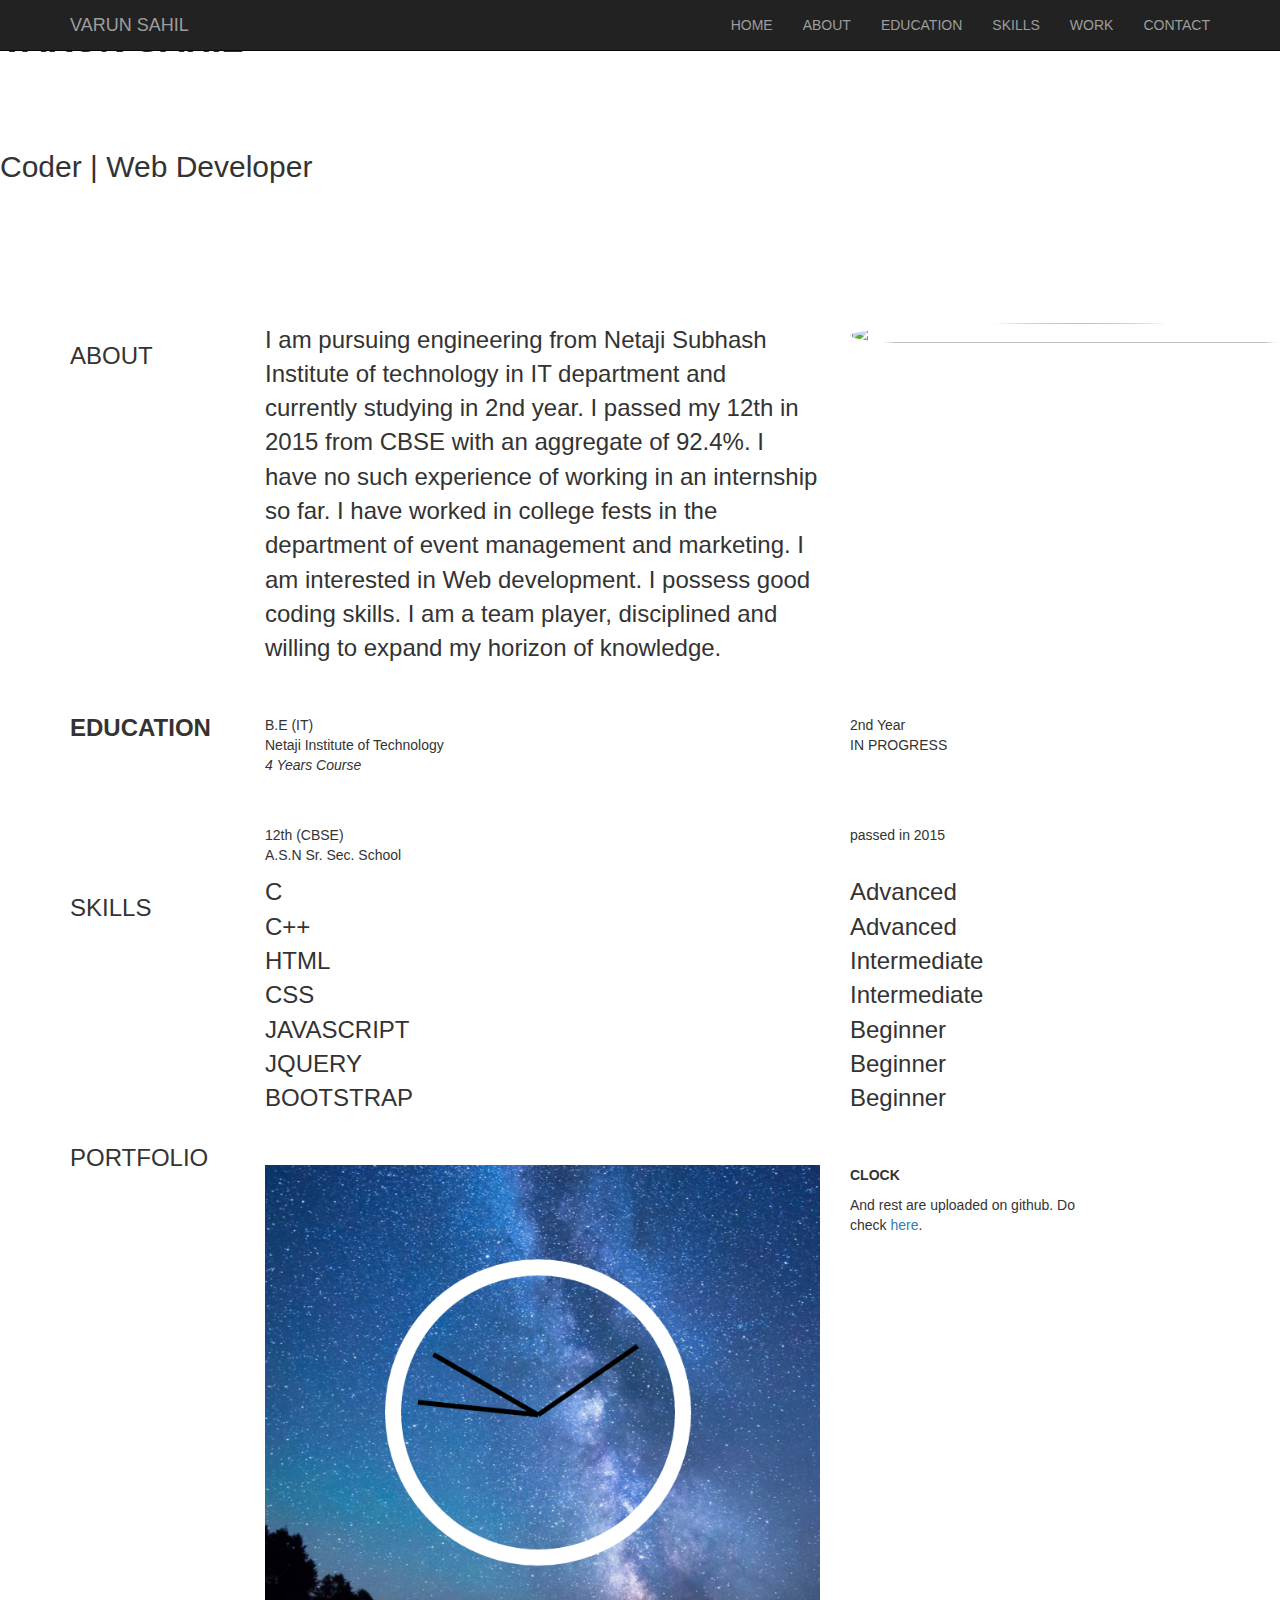
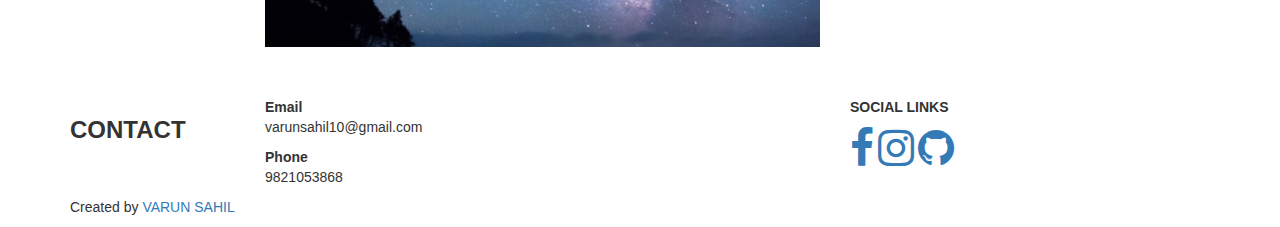
==== index.html @ d5d4a978 "Rename portfolio.html to index.html" ====
<!DOCTYPE html>
<html lang="en">
<head>
	<meta charset="UTF-8">
	<title>Portfolio</title>
	<link href='http://fonts.googleapis.com/css?family=Open+Sans' rel='stylesheet' type='text/css'>
	<link rel="stylesheet" href="https://maxcdn.bootstrapcdn.com/bootstrap/3.3.7/css/bootstrap.min.css">
	<link rel="stylesheet" href="https://cdnjs.cloudflare.com/ajax/libs/font-awesome/4.7.0/css/font-awesome.min.css">
	<link href='http://fonts.googleapis.com/css?family=Lato:300,400,700,300italic,400italic' rel='stylesheet' type='text/css'>
	<link rel="stylesheet" href="F:\Web Oweek\main.css" type="text/css">
</head>
<body>
	<div class="navbar navbar-inverse navbar-fixed-top">
        <div class="container">
            <div class="navbar-header">
                <button type="button" class="navbar-toggle" data-toggle="collapse" data-target=".navbar-collapse">
                    <span class="icon-bar"></span>
                    <span class="icon-bar"></span>
                    <span class="icon-bar"></span>
                </button>
                <a class="navbar-brand" href="#">VARUN SAHIL</a>
                
            </div>
            <div class="navbar-collapse collapse">
                <ul class="nav navbar-nav navbar-right">
                    <li><a href="#header-section">HOME</a></li>
                    <li><a href="#intro">ABOUT</a></li>
                 	<li><a href="#education">EDUCATION</a></li>
 					<li><a href="#skills">SKILLS</a></li>
 					<li><a href="#work">WORK</a></li>
                    <li><a href="#contact">CONTACT</a></li>
                </ul>
            </div>
        </div>
    </div>	
     
      <!-- HEADER SECTION -->
    <div id="header-section">
        <div class="container-fluid">
            <div class="row centered">
                <div id="header">
                    <h1><strong> VARUN SAHIL </strong>          
                     
                    </h1>
                     <br /> <br /> <br />
                    <h2> Coder | Web Developer</h2>
                     <br><br><br>
                  <a href="#intro">  <i class="fa fa-chevron-circle-down fa-5x" aria-hidden="true" style="color: white;"></i> </a>
                </div>
            </div>
           
        </div>
       
    </div> 


    <!-- Introduction -->
    <div id="intro">
		<div class="container">
			<div class="row">
				
				<div class="col-lg-2 col-lg-offset-0">
					<h3>ABOUT</h3>
				</div>
				<div class="col-lg-6">
					<p><font size="+2">I am pursuing engineering from Netaji Subhash Institute of technology in IT department and currently studying in 2nd year. I passed my 12th in 2015 from CBSE with an aggregate of 92.4%. I have no such experience of working in an internship so far. I have worked in college fests in the department of event management and marketing. I am interested in Web development. I possess good coding skills. I am a team player, disciplined and willing to expand my horizon of knowledge.</font></p>
				</div>
				<div class="col-lg-3">
					<img src="F:\Web Oweek\profile.jpg" class="img-circle" style="width: 175%; height: 175%">
				</div>
				
			</div>
		</div>
	</div>

	<!-- Education -->

	<div id="education">
		<div class="container desc">
			<div class="row">

				
				<div class="col-lg-2 col-lg-offset-0">
				<br>
				<h3><strong>EDUCATION</strong></h3>
				</div>
				<div class="col-lg-6">
					
					<br><br>
					<p>B.E (IT)<br/>
						Netaji Institute of Technology <br/>
						<i>4 Years Course</i>
					</p>
					<br><br>
				</div>
				<br><br>
				<div class="col-lg-3">
					<p><sm>2nd Year</sm><br/>
					<imp><sm>IN PROGRESS</sm></imp>
					</p>
					
				</div>
				
				<div class="col-lg-6 col-lg-offset-2">
					<p>12th (CBSE)<br/>
						A.S.N Sr. Sec. School<br/>
					</p>
				</div>
				<div class="col-lg-3">
					<p><sm>passed in 2015</sm></p>
				</div>

			</div>
		</div>

	</div>

	  <!-- Skills -->
    <div id="skills">
		<div class="container">
			<div class="row">
				
				<div class="col-lg-2 col-lg-offset-0">
					<h3>SKILLS</h3>
				</div>
				<div class="col-lg-6">
					<font size="+2">
					<p>C<br/>
					   C++<br>
					   HTML<br>
					   CSS<br>
					   JAVASCRIPT<br>
					   JQUERY<br>
					   BOOTSTRAP<br>
					</p>
					
				</div>
				
				<div class="col-lg-3">
					<p>Advanced<br/>
					   Advanced<br>
					   Intermediate<br>
					   Intermediate<br>
					   Beginner<br>
					   Beginner<br>
					   Beginner<br>
					</p>
					</font>
				</div>
				
			</div>
		</div>
	</div>

	<!-- work-->

	<div id="work">
		<div class="container desc">
		<div class="row">
				<div class="col-lg-2 col-lg-offset-0">
					<h3>PORTFOLIO</h3>
				</div>
				<div class="col-lg-6">
					<br><br>
					<p><img class="img-responsive" src="clock.png" alt=""></p>
				</div>
				<div class="col-lg-3">
					<br><br>
					<p><strong>CLOCK</strong></p>
					<p>And rest are uploaded on github. Do check <a href="https://github.com/varunsahil10">here</a>.</p>

				</div>
		
		</div>
		<br>
		<br>
	</div>
	</div>

	<!--Conatcts-->
	<div id="contact">
		<div class="container">
			<div class="row">
			
				<div class="col-lg-2 col-lg-offset-0">
					<h3><strong>CONTACT</strong></h3>
				</div>
				<div class="col-lg-6">
					<p><b>Email</b><br/>
						varunsahil10@gmail.com <br/>
					</p>
					
					<p><b>Phone</b><br/>
						9821053868 <br/>
					</p>
				</div>
				<div class="col-lg-3">
					<p><strong>SOCIAL LINKS</strong></p>
					<p>
						
						<a href="https://www.facebook.com/varun.sahil"><i class="fa fa-facebook fa-3x"></i></a>
						<a href="https://www.instagram.com/varun_sahil/"><i class="fa fa-instagram fa-3x"></i></a>
						<a href="https://github.com/varunsahil10"><i class="fa fa-github fa-3x"></i></a>			
					</p>
				</div>
			</div>
		</div>
	</div>
	
	<div id="c">
		<div class="container">
			<p>Created by <a href="#">VARUN SAHIL</a></p>
		
		</div>
	</div>
</body>
</html>
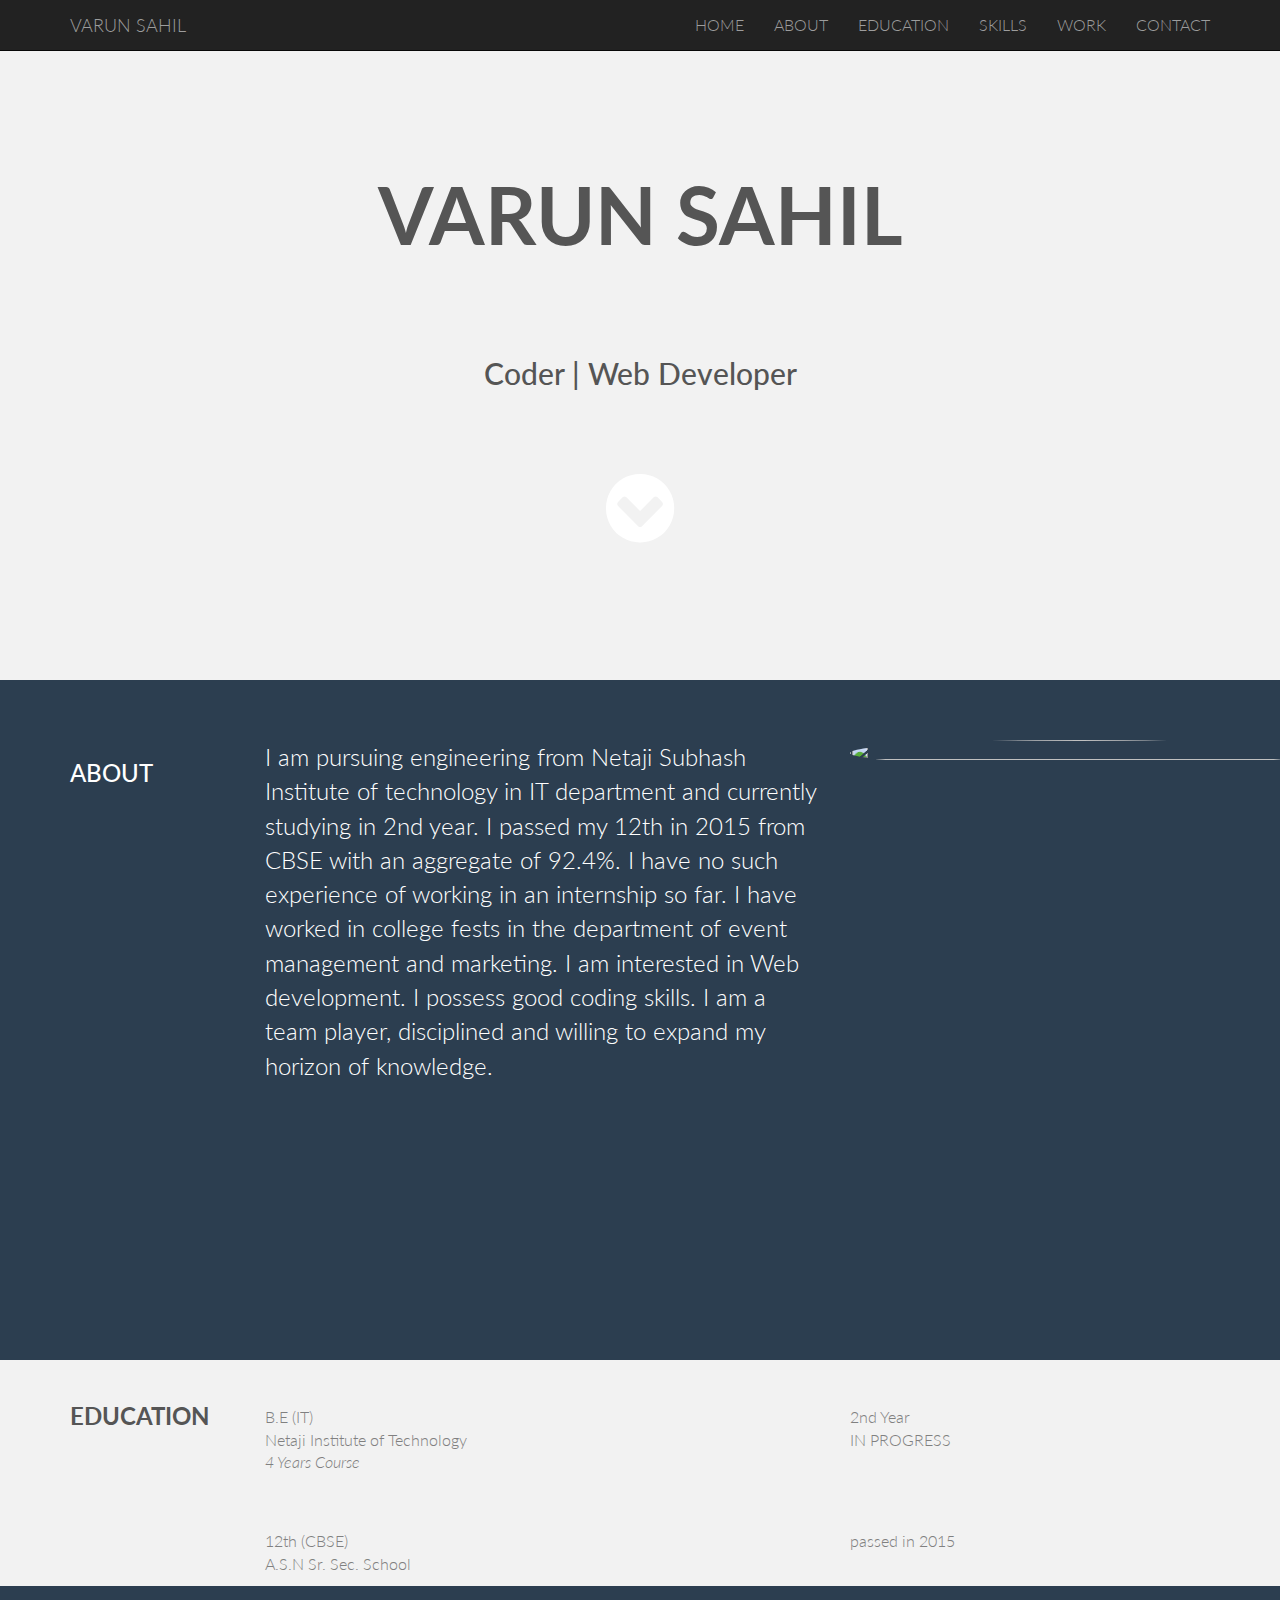
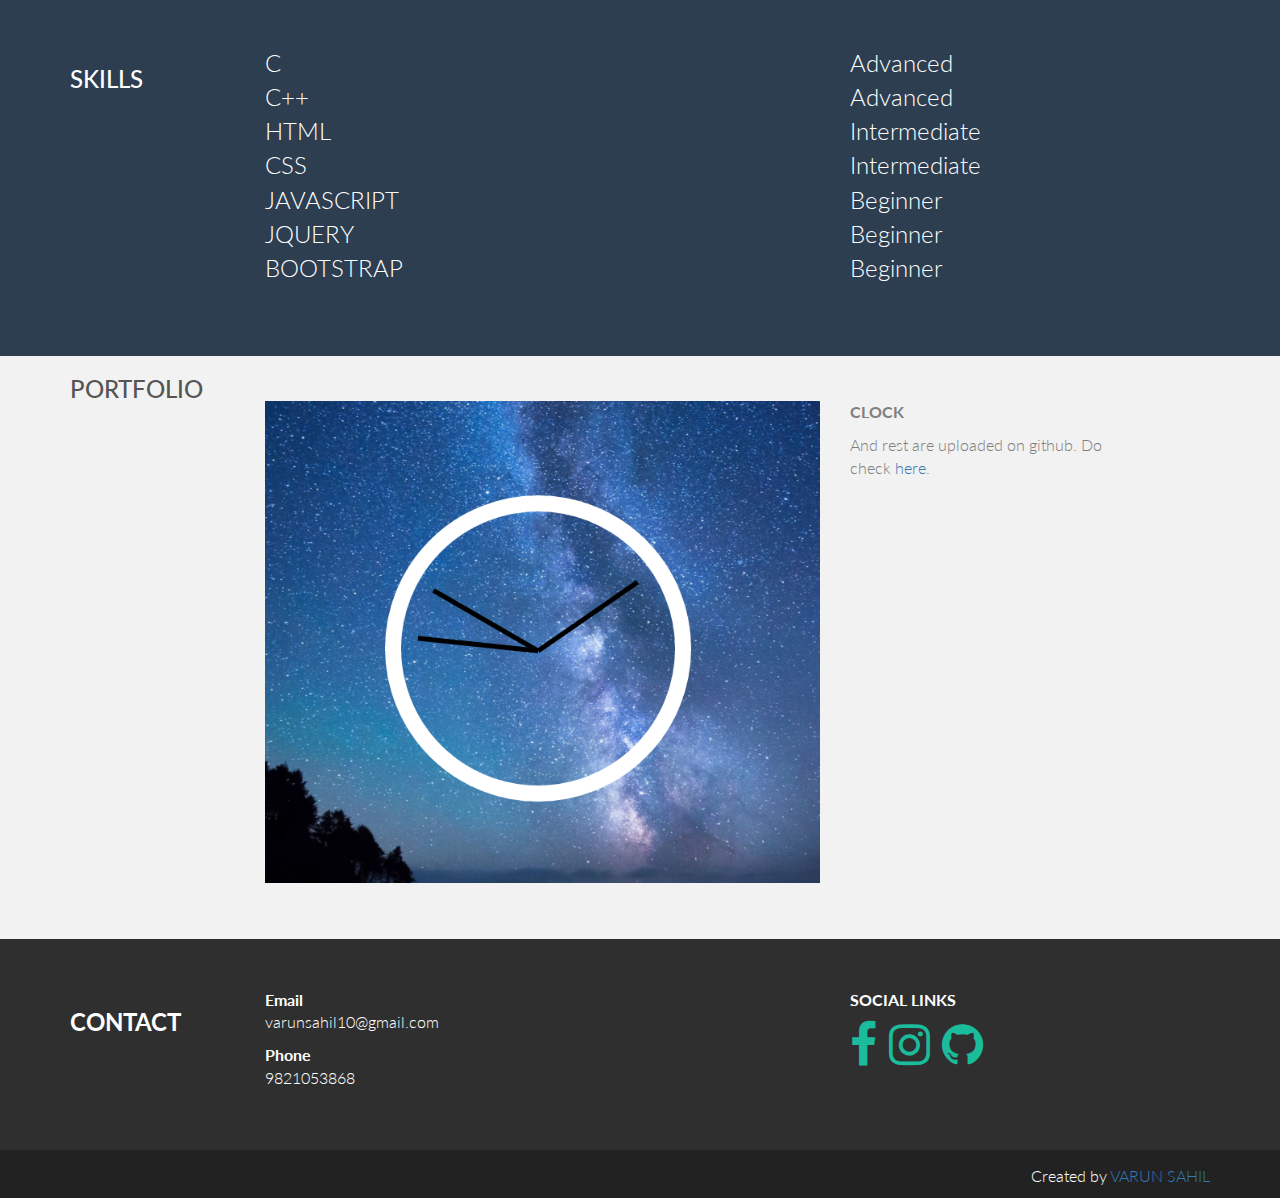
==== commit 3d6c75c0: "Update index.html" ====
--- a/index.html
+++ b/index.html
@@ -7,7 +7,7 @@
 	<link rel="stylesheet" href="https://maxcdn.bootstrapcdn.com/bootstrap/3.3.7/css/bootstrap.min.css">
 	<link rel="stylesheet" href="https://cdnjs.cloudflare.com/ajax/libs/font-awesome/4.7.0/css/font-awesome.min.css">
 	<link href='http://fonts.googleapis.com/css?family=Lato:300,400,700,300italic,400italic' rel='stylesheet' type='text/css'>
-	<link rel="stylesheet" href="F:\Web Oweek\main.css" type="text/css">
+	<link rel="stylesheet" href="main.css" type="text/css">
 </head>
 <body>
 	<div class="navbar navbar-inverse navbar-fixed-top">
--- a/main.css
+++ b/main.css
@@ -0,0 +1,98 @@
+#header{
+		
+		padding-top: 150px;
+		background-image: url("http://www.planwallpaper.com/static/images/1080p-wallpapers-desktop.jpg");
+		width: 100%;
+		min-height: 680px;
+	}
+#header h1 {
+	font-size: 80px;
+	
+}
+
+#intro {
+	background: #2c3e50;
+	padding-top: 60px;
+	padding-bottom: 60px;
+	color: white;
+	min-height: 680px;
+} 
+
+#intro p {
+	color: white;
+}
+
+#intro i {
+	color: white;
+	font-size: 20px;
+	padding-right: 8px;
+	vertical-align: middle;
+}
+
+#skills {
+	background: #2c3e50;
+	padding-top: 60px;
+	padding-bottom: 60px;
+	color: white;
+	
+} 
+
+#skills p {
+	color: white;
+}
+
+#skills i {
+	color: white;
+	font-size: 20px;
+	padding-right: 8px;
+	vertical-align: middle;
+}
+
+body {
+  background-color: #f2f2f2;
+    font-family: "Lato";
+    font-weight: 300;
+    font-size: 16px;
+    color: #555;
+
+   
+}
+p{
+	color:grey;
+}
+
+.centered{
+	text-align: center;
+}
+#c {
+	background: #222222;
+	padding-top: 15px;
+	text-align: right;
+}
+
+#c p {
+	color: white
+}
+#contact {
+	background: #2f2f2f;
+	padding-top: 50px;
+	padding-bottom: 50px;
+}
+
+#contact p {
+	color: white;
+}
+
+#contact h3 {
+	color: white;
+}
+
+
+#contact t {
+	font-weight: 700;
+}
+
+#contact i {
+	padding-right: 8px;
+	color: #1abc9c;
+}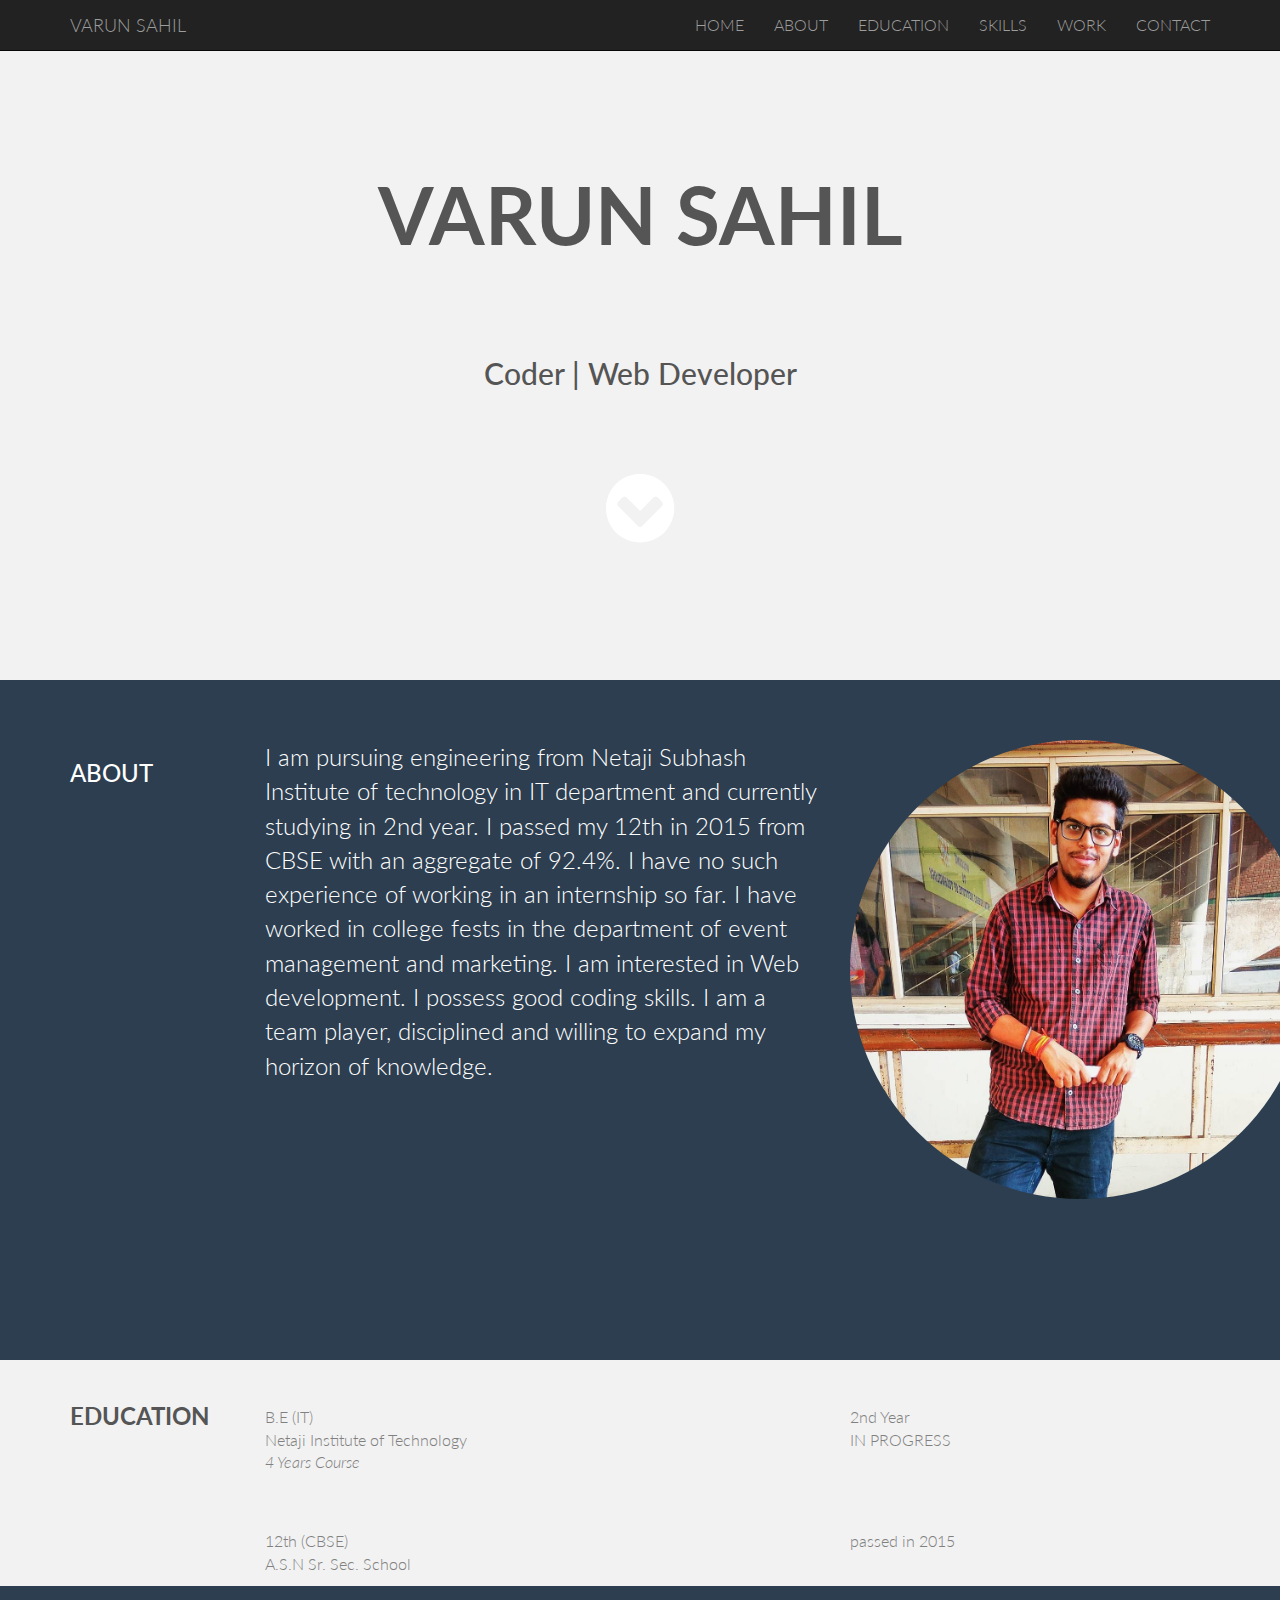
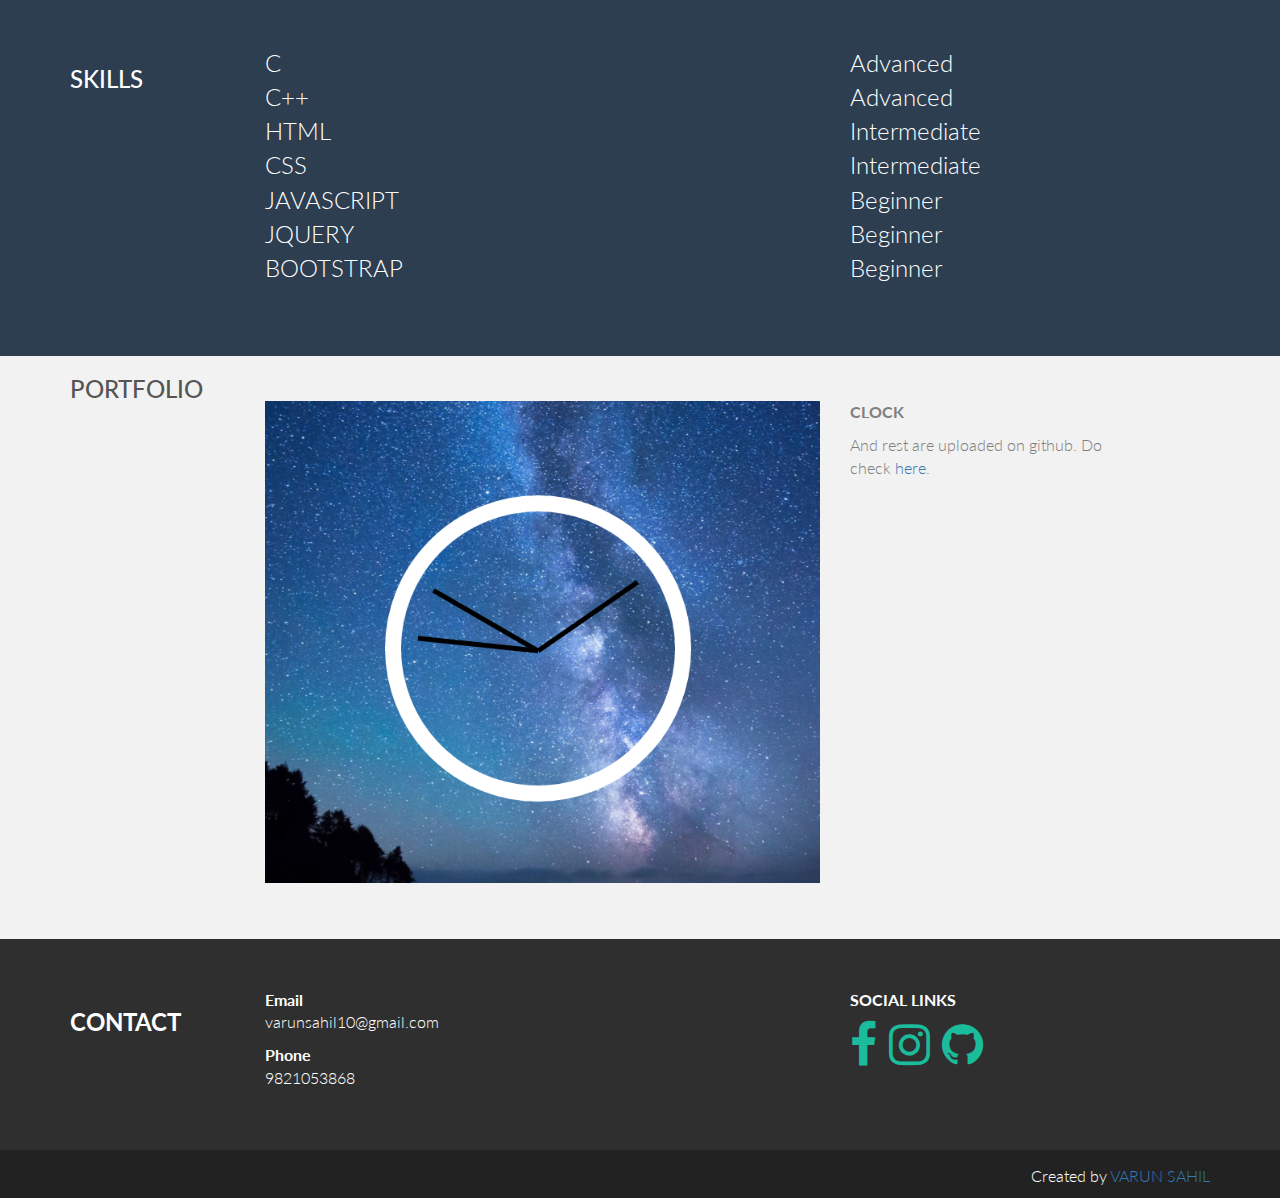
==== commit 14888e52: "Update index.html" ====
--- a/index.html
+++ b/index.html
@@ -66,7 +66,7 @@
 					<p><font size="+2">I am pursuing engineering from Netaji Subhash Institute of technology in IT department and currently studying in 2nd year. I passed my 12th in 2015 from CBSE with an aggregate of 92.4%. I have no such experience of working in an internship so far. I have worked in college fests in the department of event management and marketing. I am interested in Web development. I possess good coding skills. I am a team player, disciplined and willing to expand my horizon of knowledge.</font></p>
 				</div>
 				<div class="col-lg-3">
-					<img src="F:\Web Oweek\profile.jpg" class="img-circle" style="width: 175%; height: 175%">
+					<img src="profile.jpg" class="img-circle" style="width: 175%; height: 175%">
 				</div>
 				
 			</div>
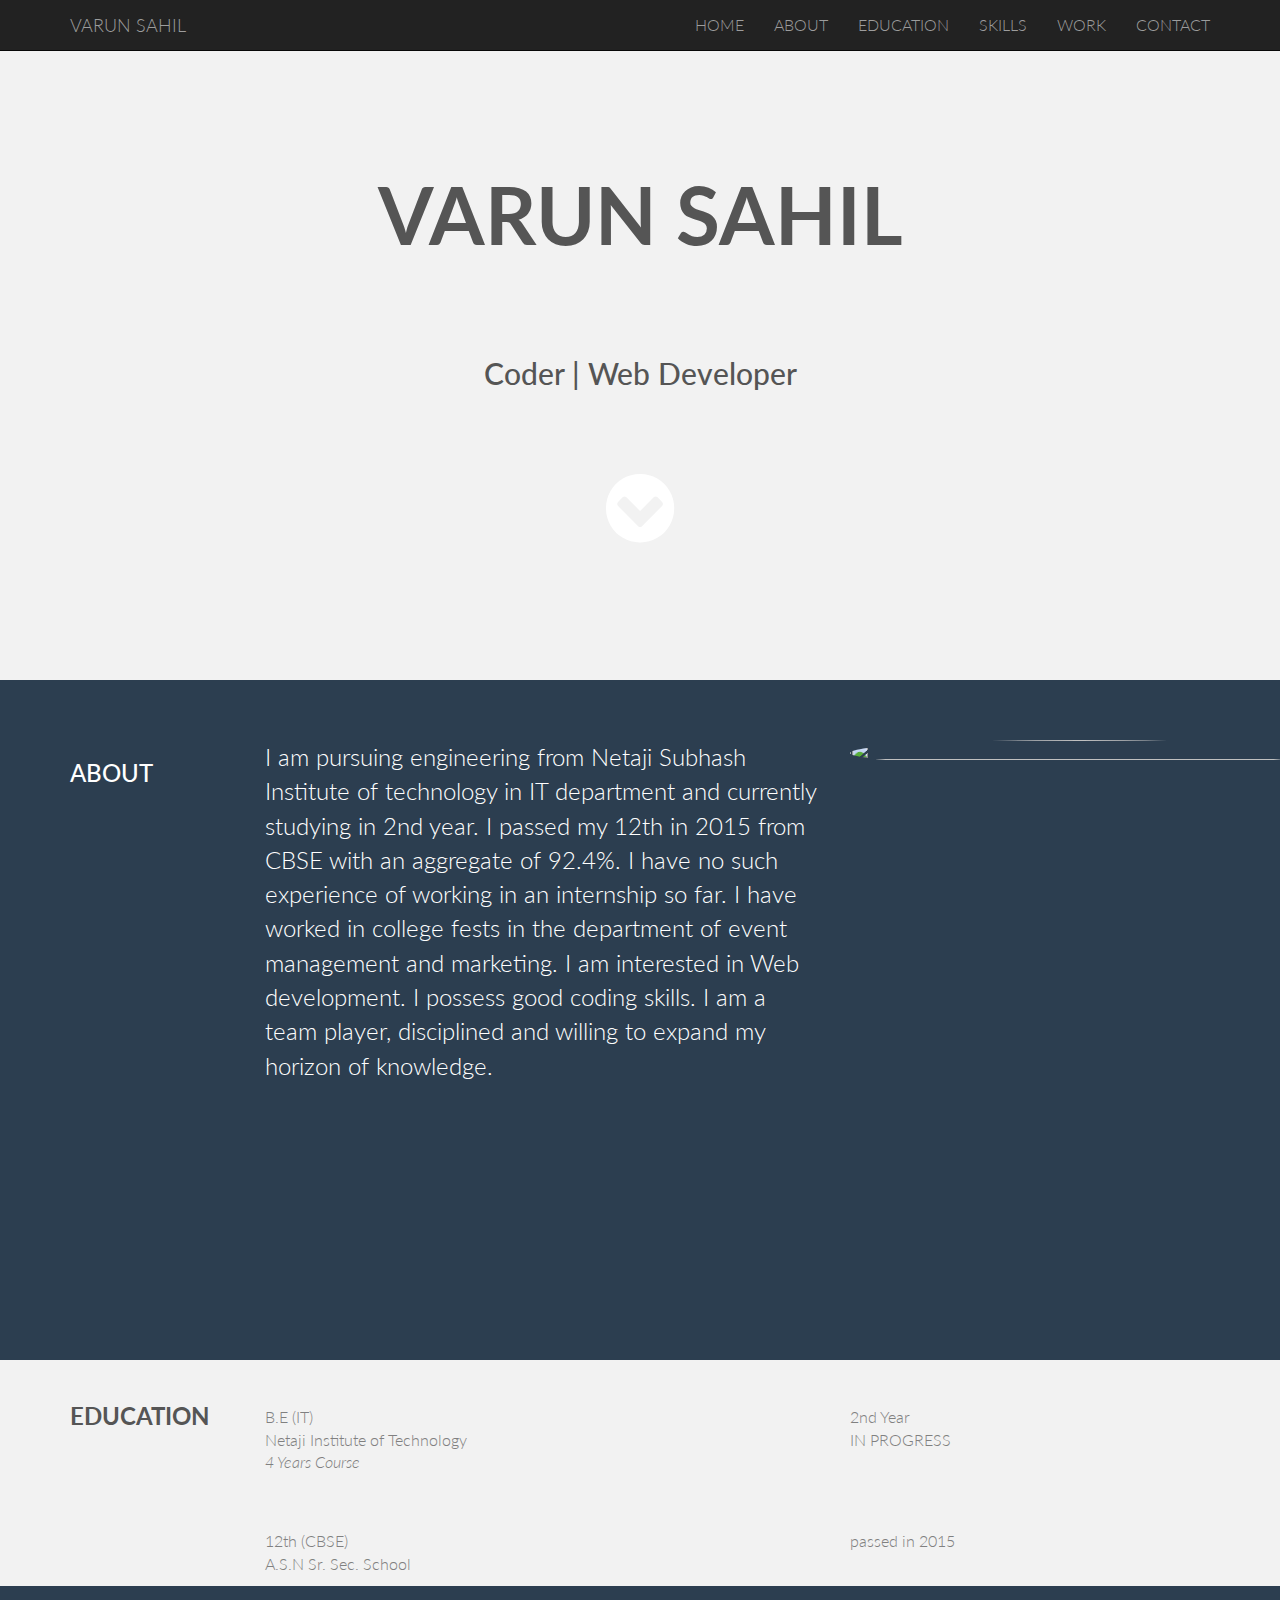
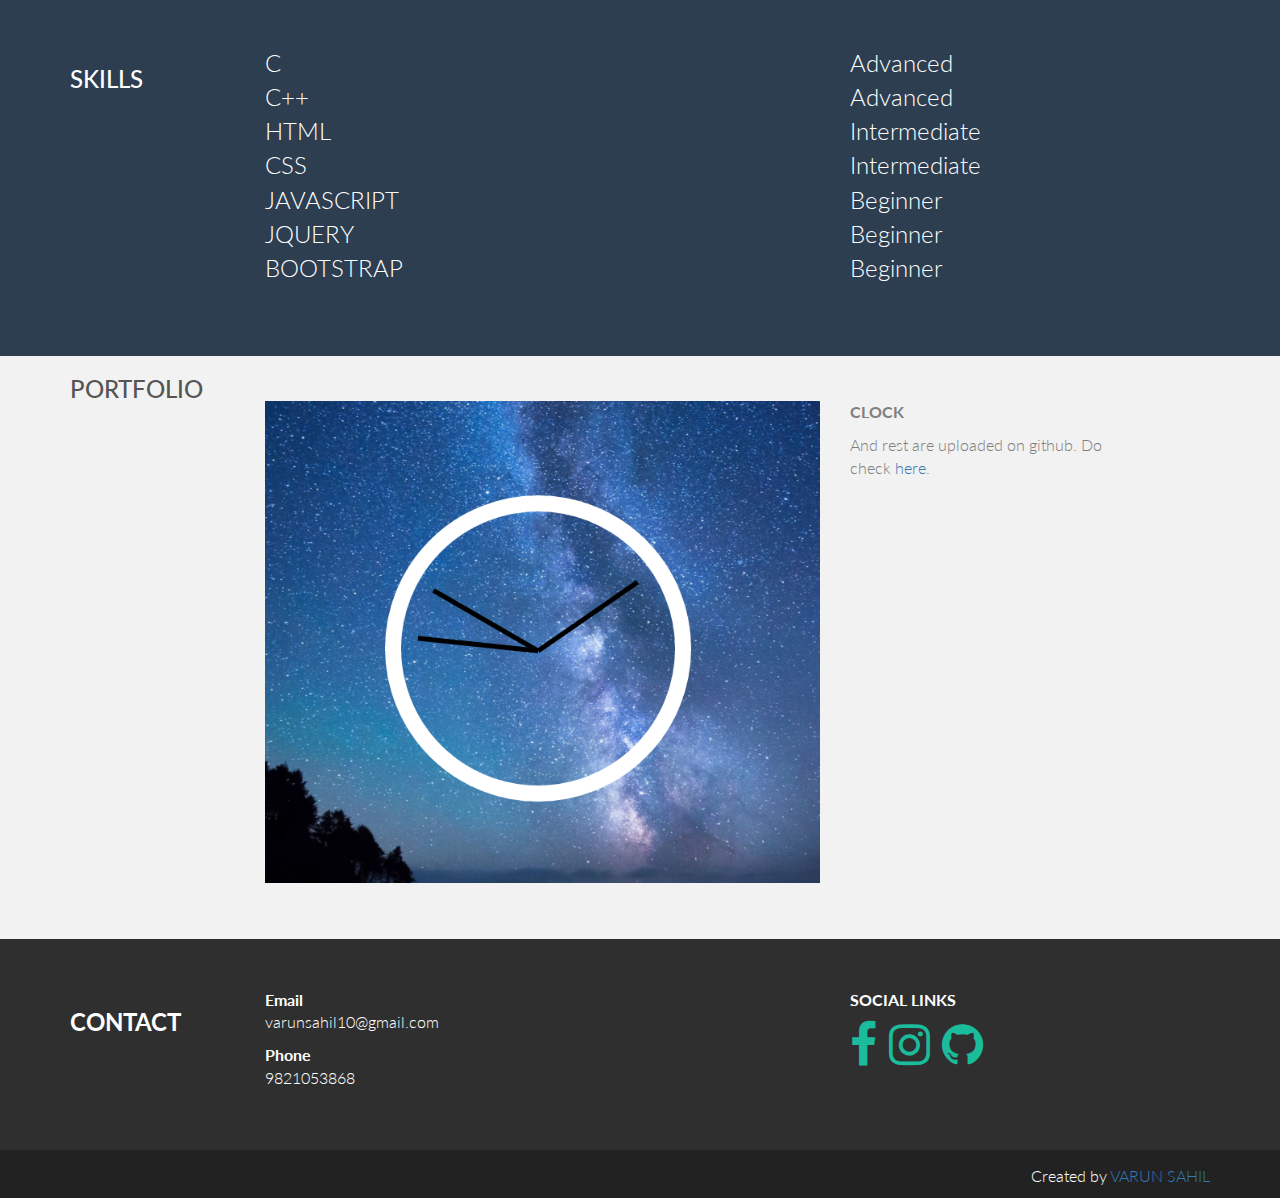
==== commit 712c69ae: "Update index.html" ====
--- a/index.html
+++ b/index.html
@@ -66,7 +66,7 @@
 					<p><font size="+2">I am pursuing engineering from Netaji Subhash Institute of technology in IT department and currently studying in 2nd year. I passed my 12th in 2015 from CBSE with an aggregate of 92.4%. I have no such experience of working in an internship so far. I have worked in college fests in the department of event management and marketing. I am interested in Web development. I possess good coding skills. I am a team player, disciplined and willing to expand my horizon of knowledge.</font></p>
 				</div>
 				<div class="col-lg-3">
-					<img src="profile.jpg" class="img-circle" style="width: 175%; height: 175%">
+					<img src="https://github.com/varunsahil10/varunsahil10.github.io/blob/master/profile.jpg" class="img-circle" style="width: 175%; height: 175%">
 				</div>
 				
 			</div>
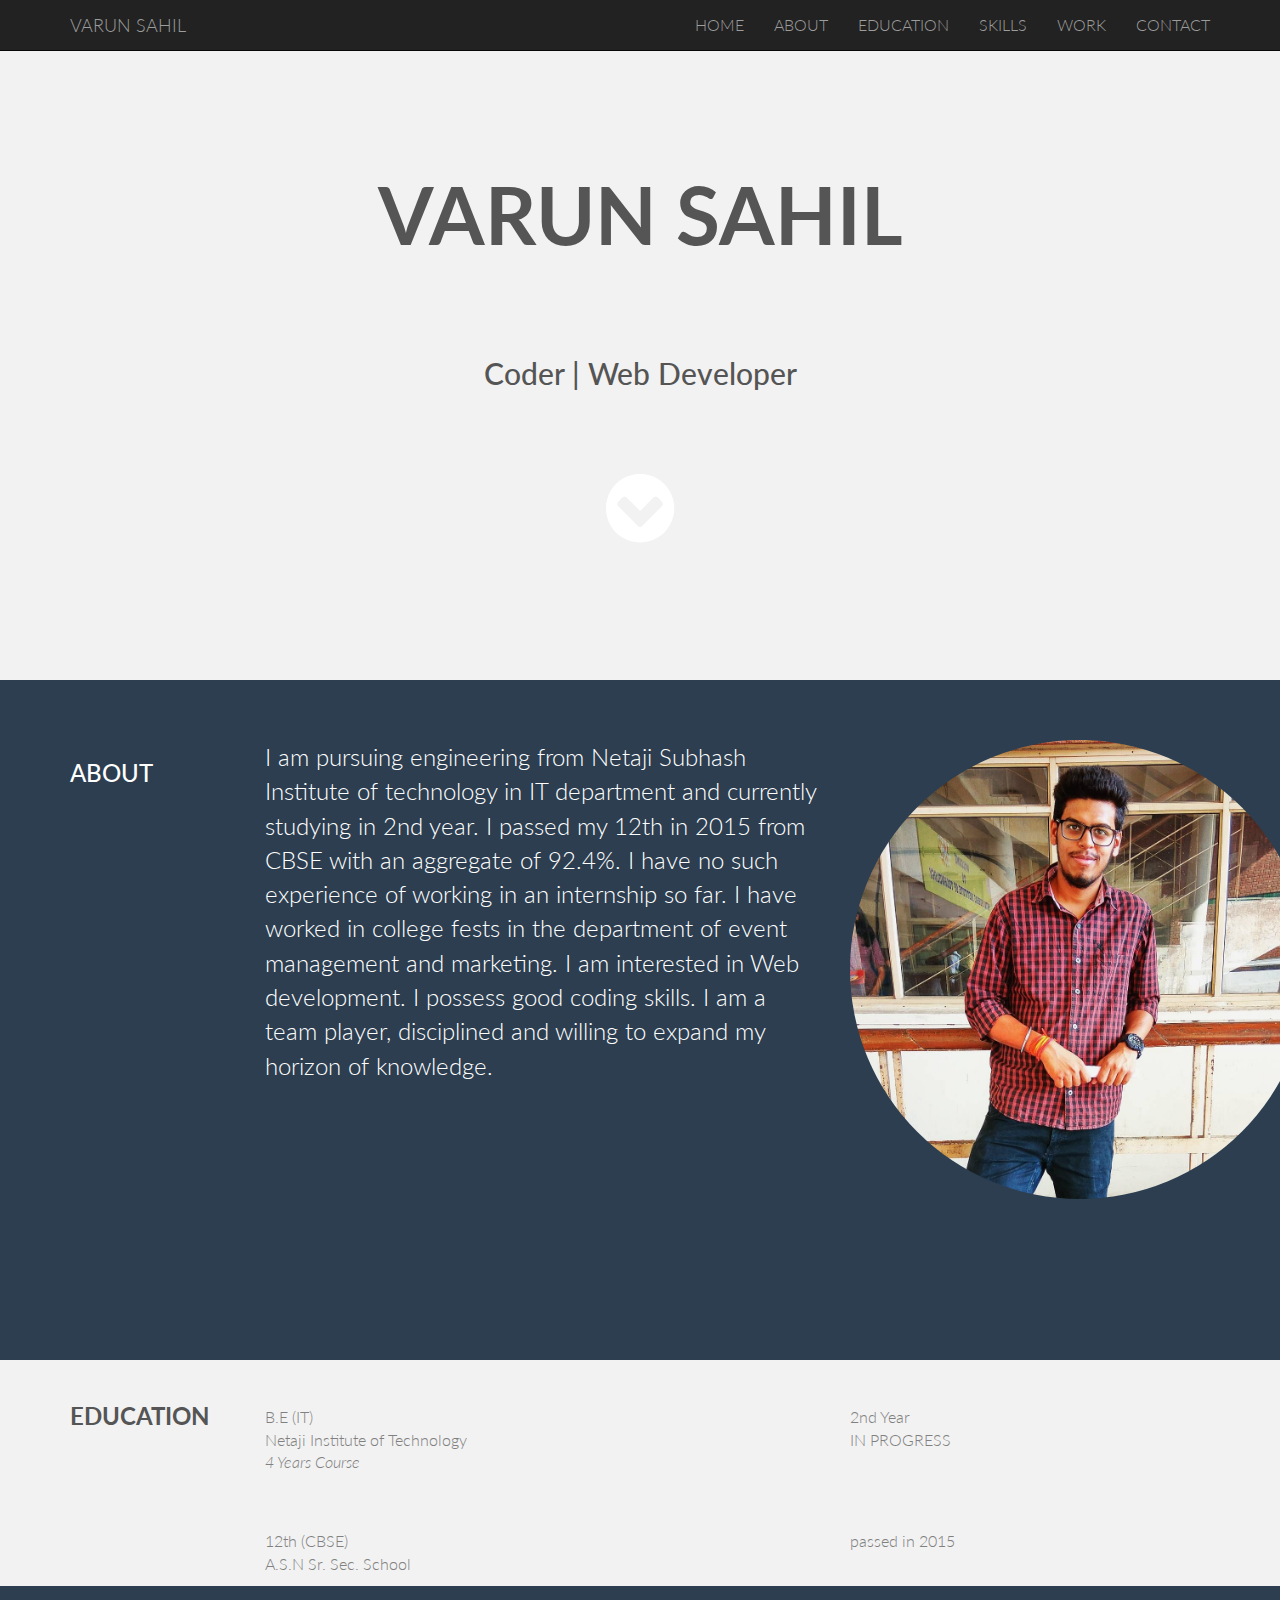
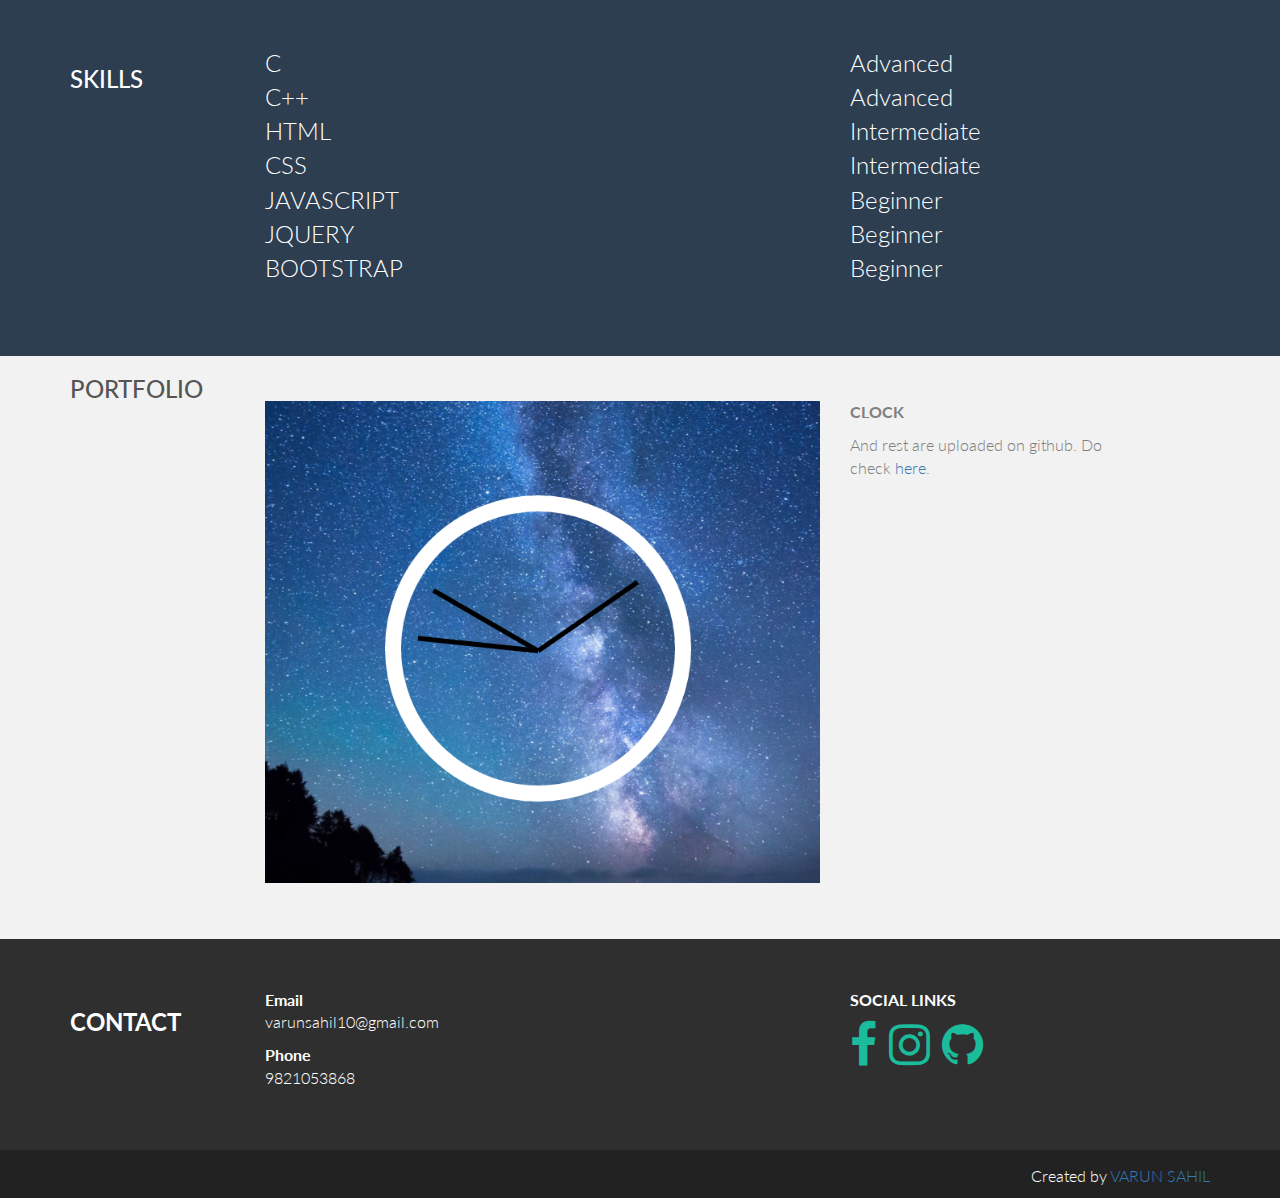
==== commit a7f3a705: "Update index.html" ====
--- a/index.html
+++ b/index.html
@@ -66,7 +66,7 @@
 					<p><font size="+2">I am pursuing engineering from Netaji Subhash Institute of technology in IT department and currently studying in 2nd year. I passed my 12th in 2015 from CBSE with an aggregate of 92.4%. I have no such experience of working in an internship so far. I have worked in college fests in the department of event management and marketing. I am interested in Web development. I possess good coding skills. I am a team player, disciplined and willing to expand my horizon of knowledge.</font></p>
 				</div>
 				<div class="col-lg-3">
-					<img src="https://github.com/varunsahil10/varunsahil10.github.io/blob/master/profile.jpg" class="img-circle" style="width: 175%; height: 175%">
+					<img src="profile.jpg" class="img-circle" style="width: 175%; height: 175%">
 				</div>
 				
 			</div>
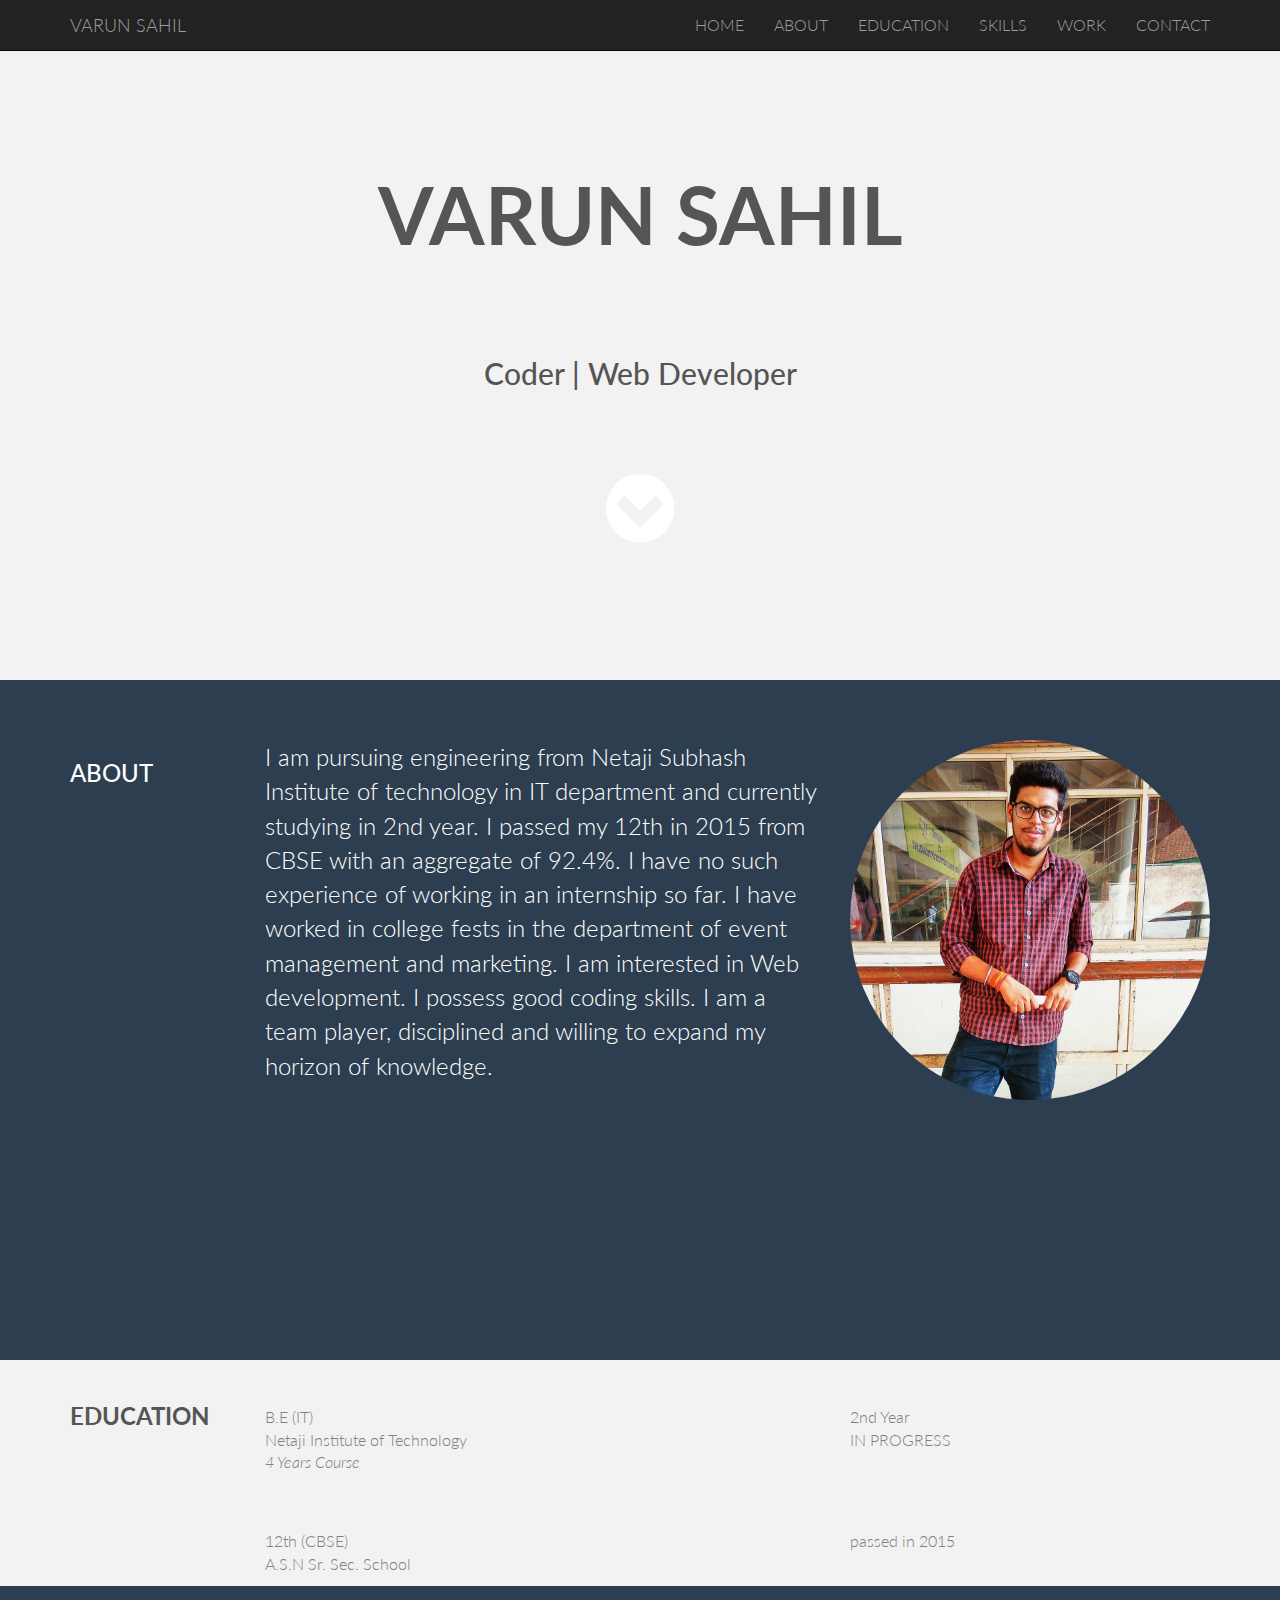
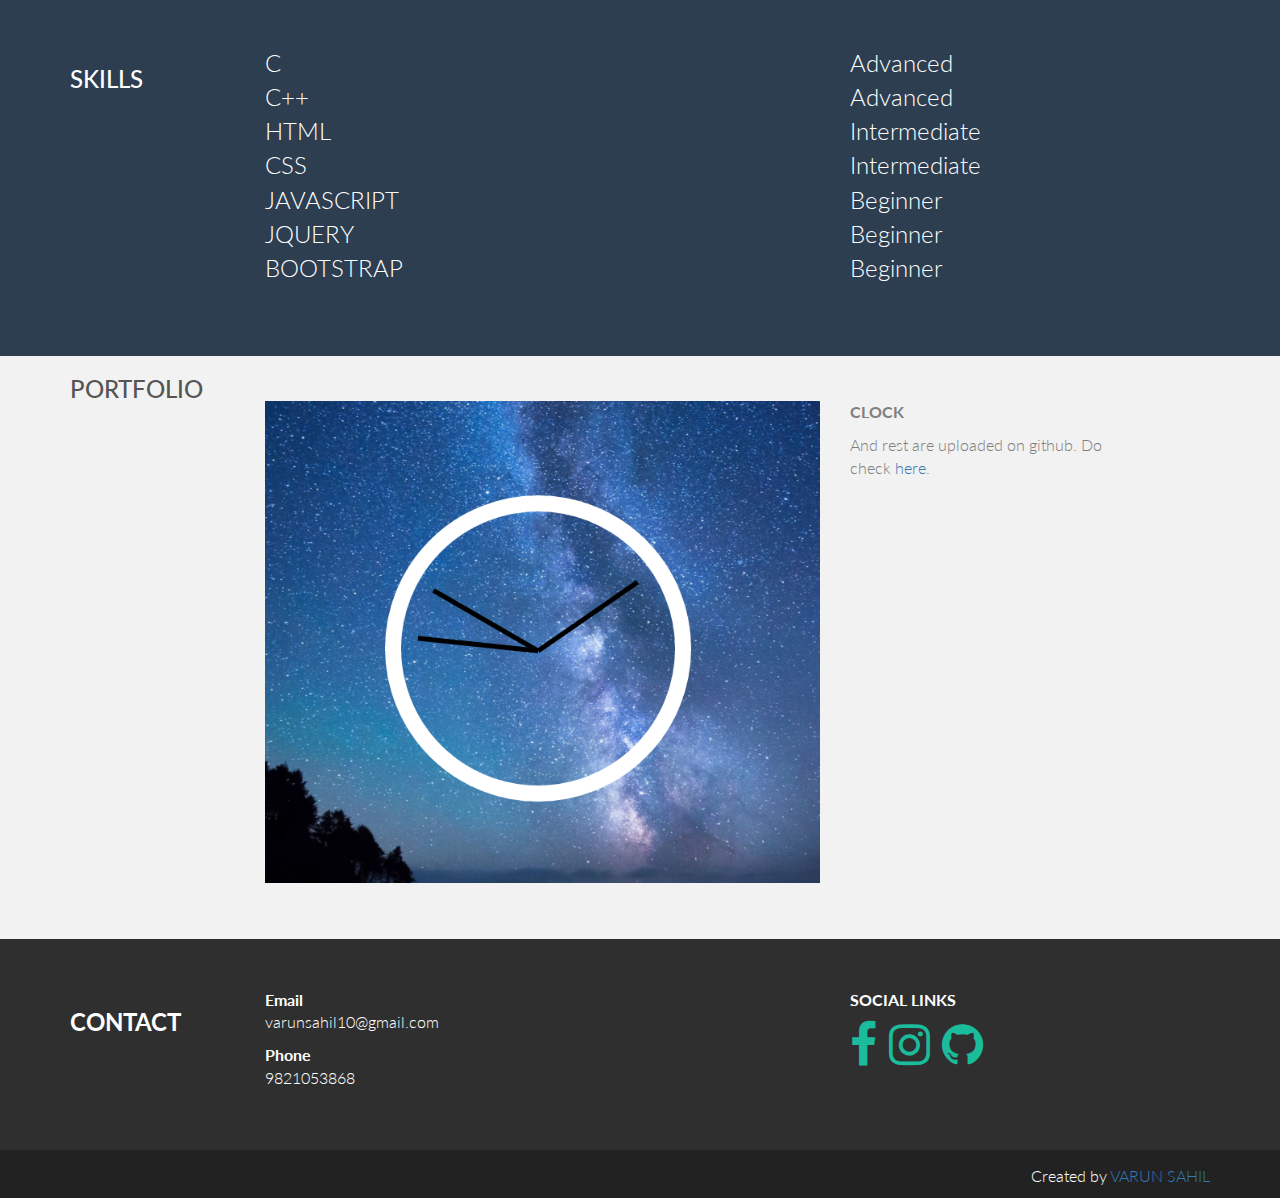
==== commit 6c3a3a57: "Update index.html" ====
--- a/index.html
+++ b/index.html
@@ -65,8 +65,8 @@
 				<div class="col-lg-6">
 					<p><font size="+2">I am pursuing engineering from Netaji Subhash Institute of technology in IT department and currently studying in 2nd year. I passed my 12th in 2015 from CBSE with an aggregate of 92.4%. I have no such experience of working in an internship so far. I have worked in college fests in the department of event management and marketing. I am interested in Web development. I possess good coding skills. I am a team player, disciplined and willing to expand my horizon of knowledge.</font></p>
 				</div>
-				<div class="col-lg-3">
-					<img src="profile.jpg" class="img-circle" style="width: 175%; height: 175%">
+				<div class="col-lg-4">
+					<img src="profile.jpg" class="img-circle img-responsive" style="width: 175%; height: 175%">
 				</div>
 				
 			</div>
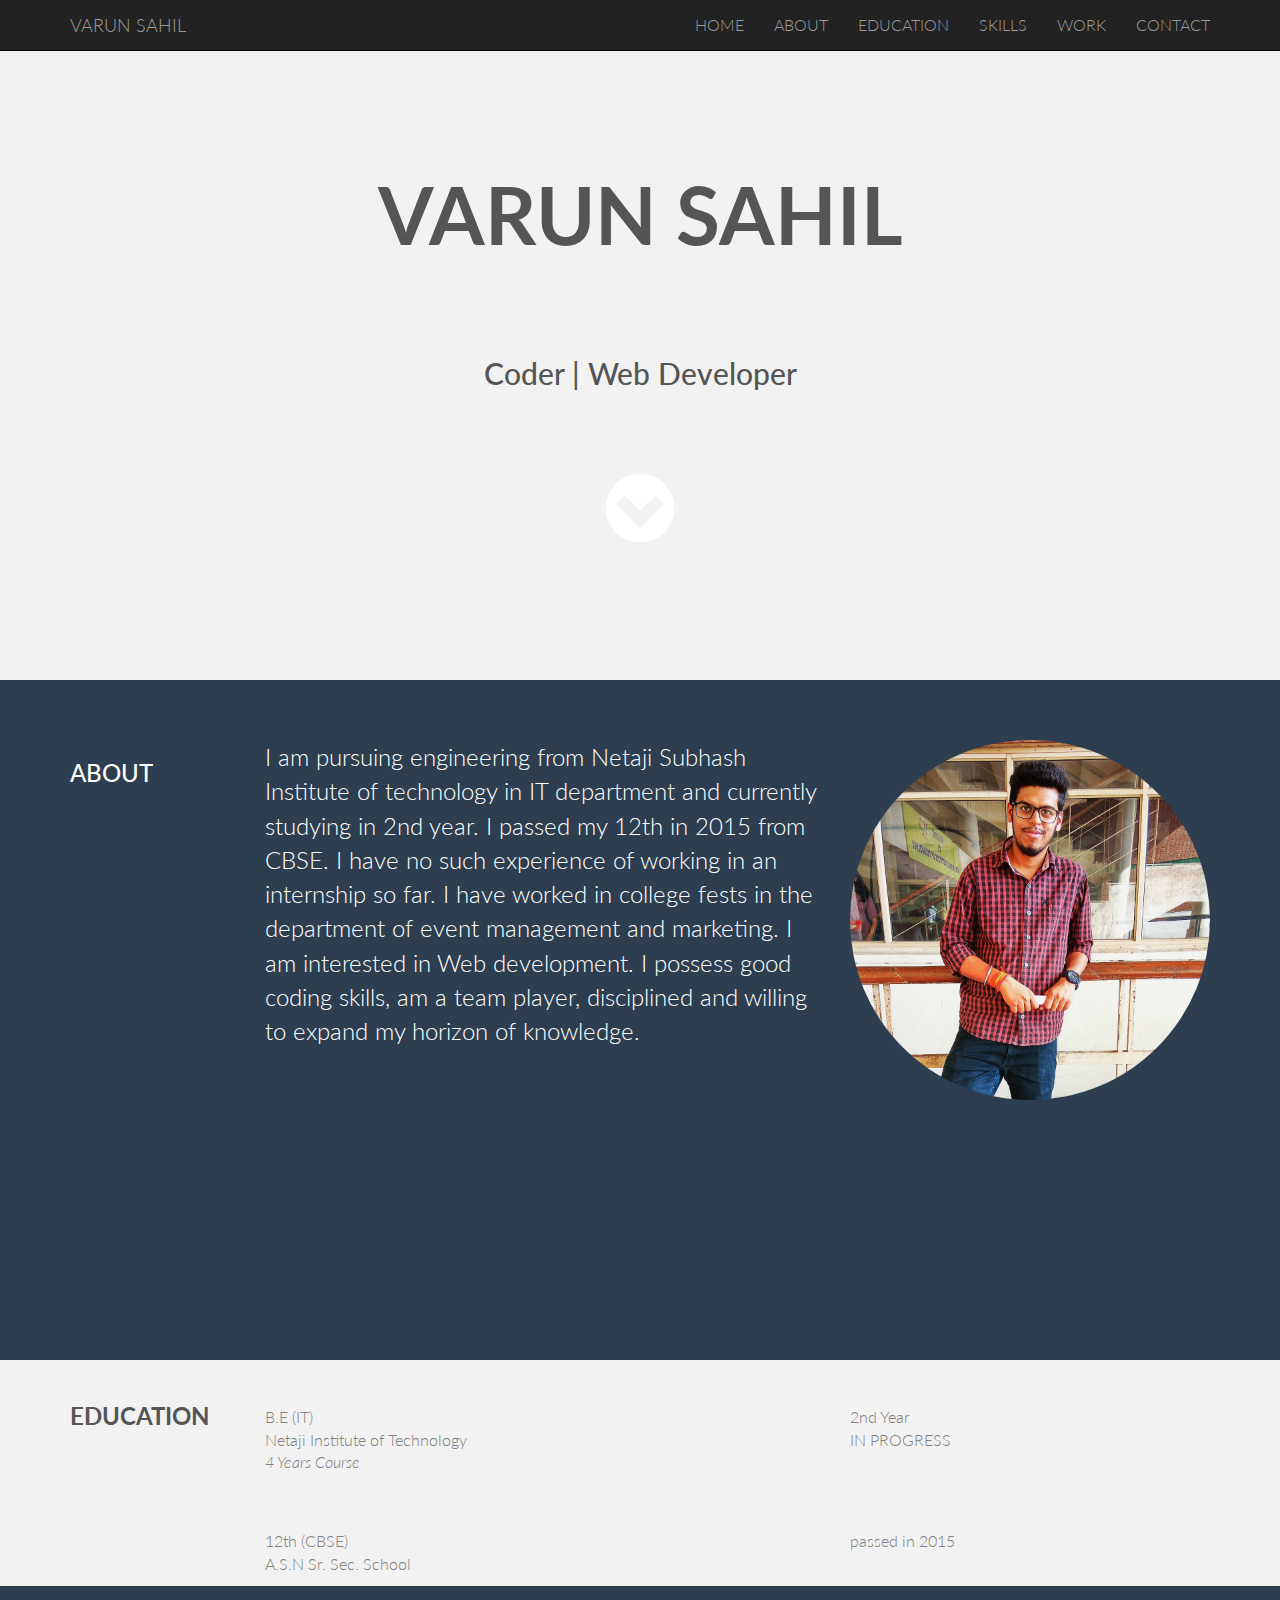
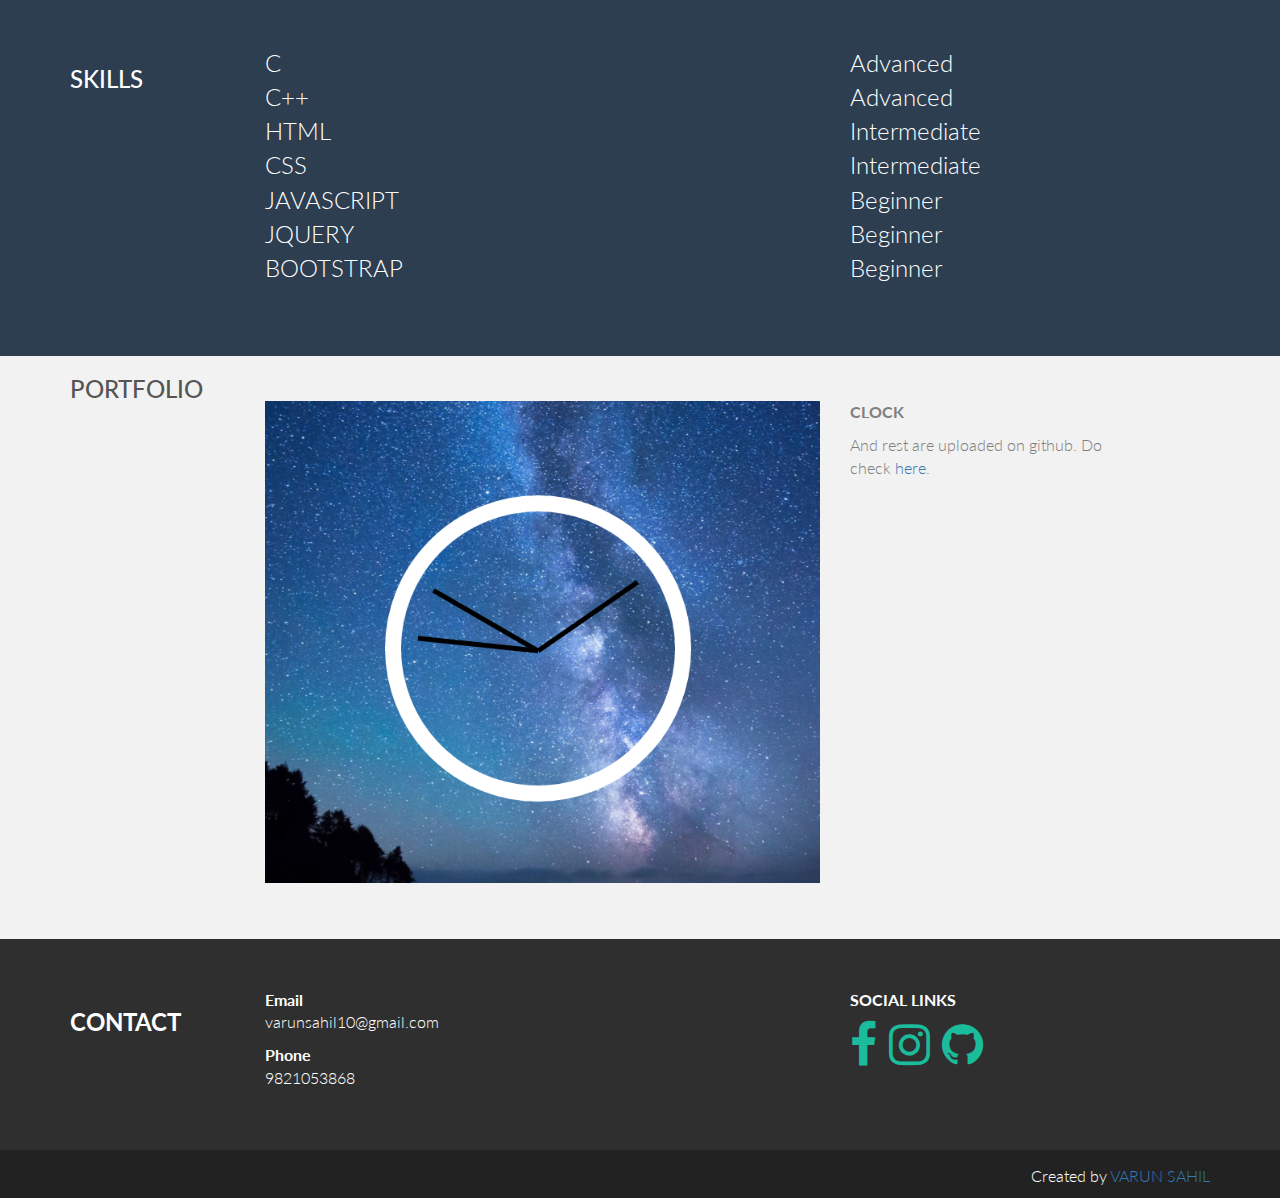
==== commit 3c2814a6: "Update index.html" ====
--- a/index.html
+++ b/index.html
@@ -63,7 +63,7 @@
 					<h3>ABOUT</h3>
 				</div>
 				<div class="col-lg-6">
-					<p><font size="+2">I am pursuing engineering from Netaji Subhash Institute of technology in IT department and currently studying in 2nd year. I passed my 12th in 2015 from CBSE with an aggregate of 92.4%. I have no such experience of working in an internship so far. I have worked in college fests in the department of event management and marketing. I am interested in Web development. I possess good coding skills. I am a team player, disciplined and willing to expand my horizon of knowledge.</font></p>
+					<p><font size="+2">I am pursuing engineering from Netaji Subhash Institute of technology in IT department and currently studying in 2nd year. I passed my 12th in 2015 from CBSE. I have no such experience of working in an internship so far. I have worked in college fests in the department of event management and marketing. I am interested in Web development. I possess good coding skills, am a team player, disciplined and willing to expand my horizon of knowledge.</font></p>
 				</div>
 				<div class="col-lg-4">
 					<img src="profile.jpg" class="img-circle img-responsive" style="width: 175%; height: 175%">
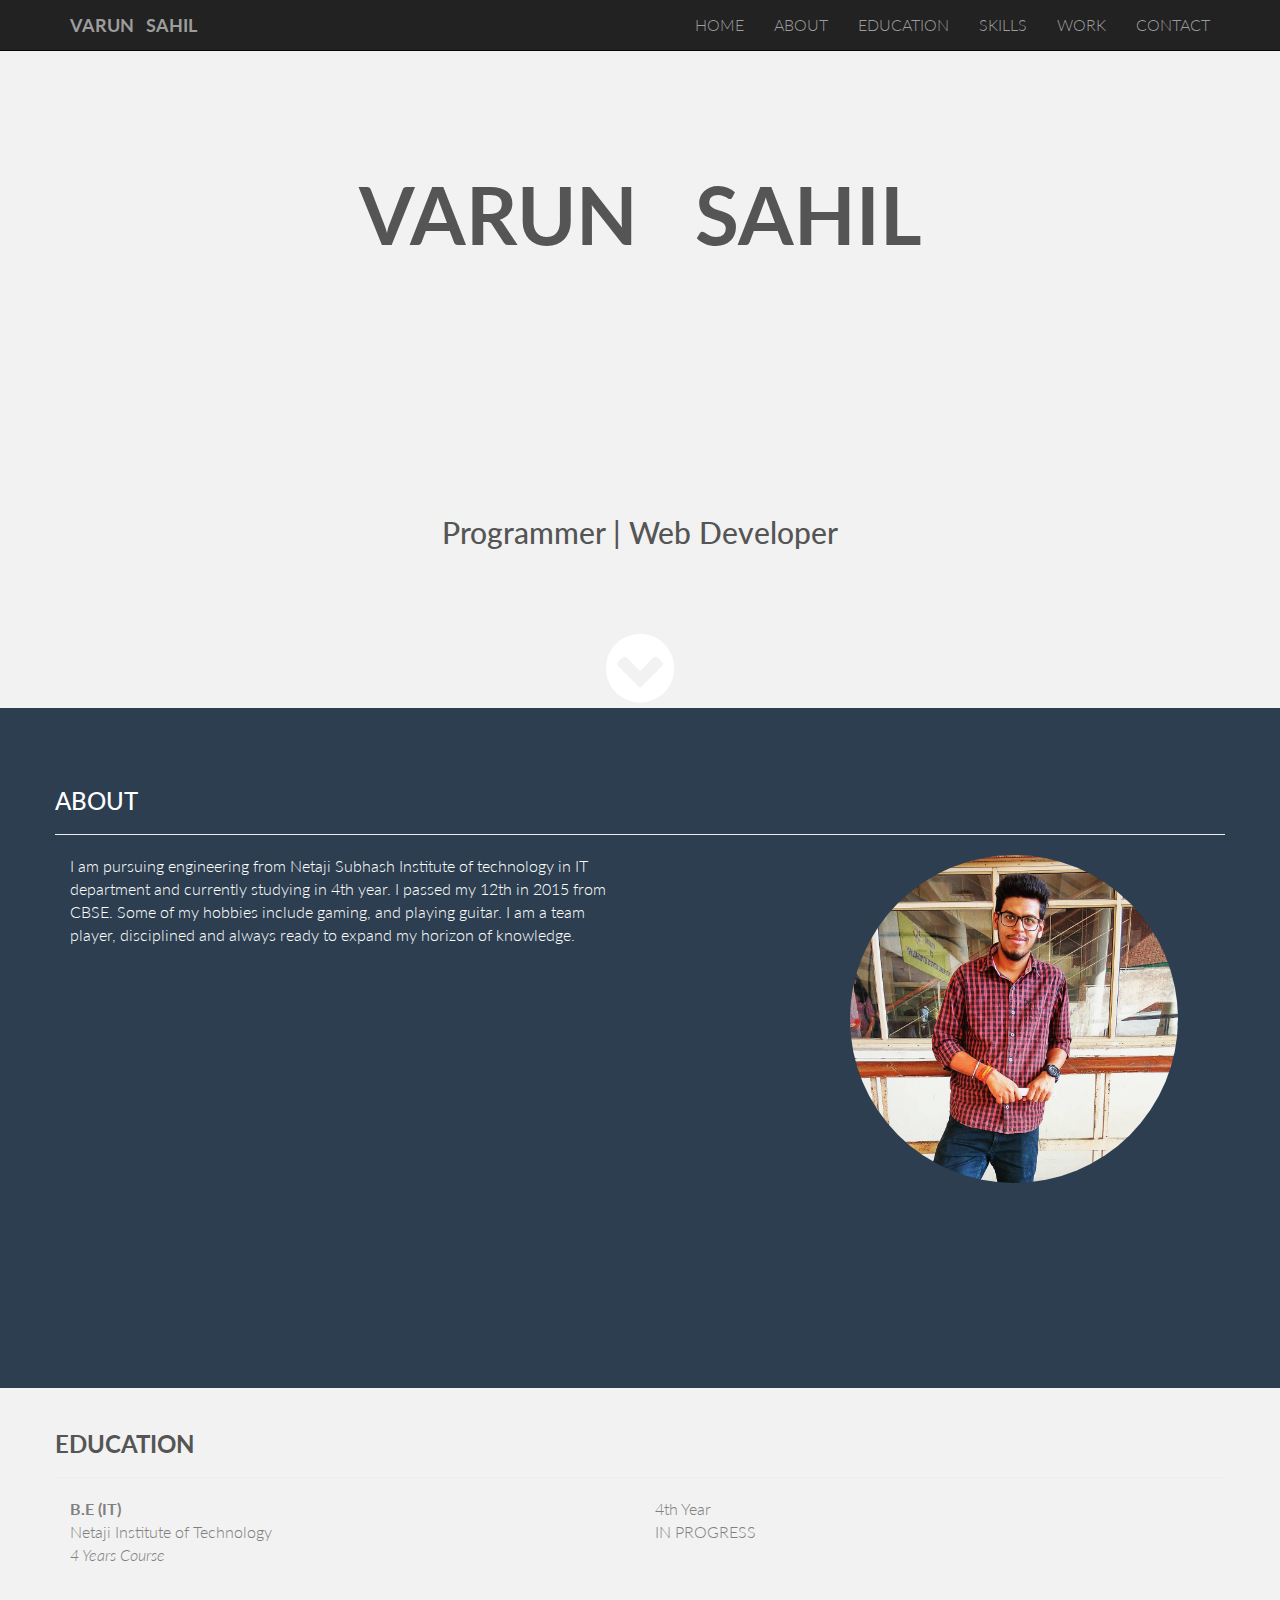
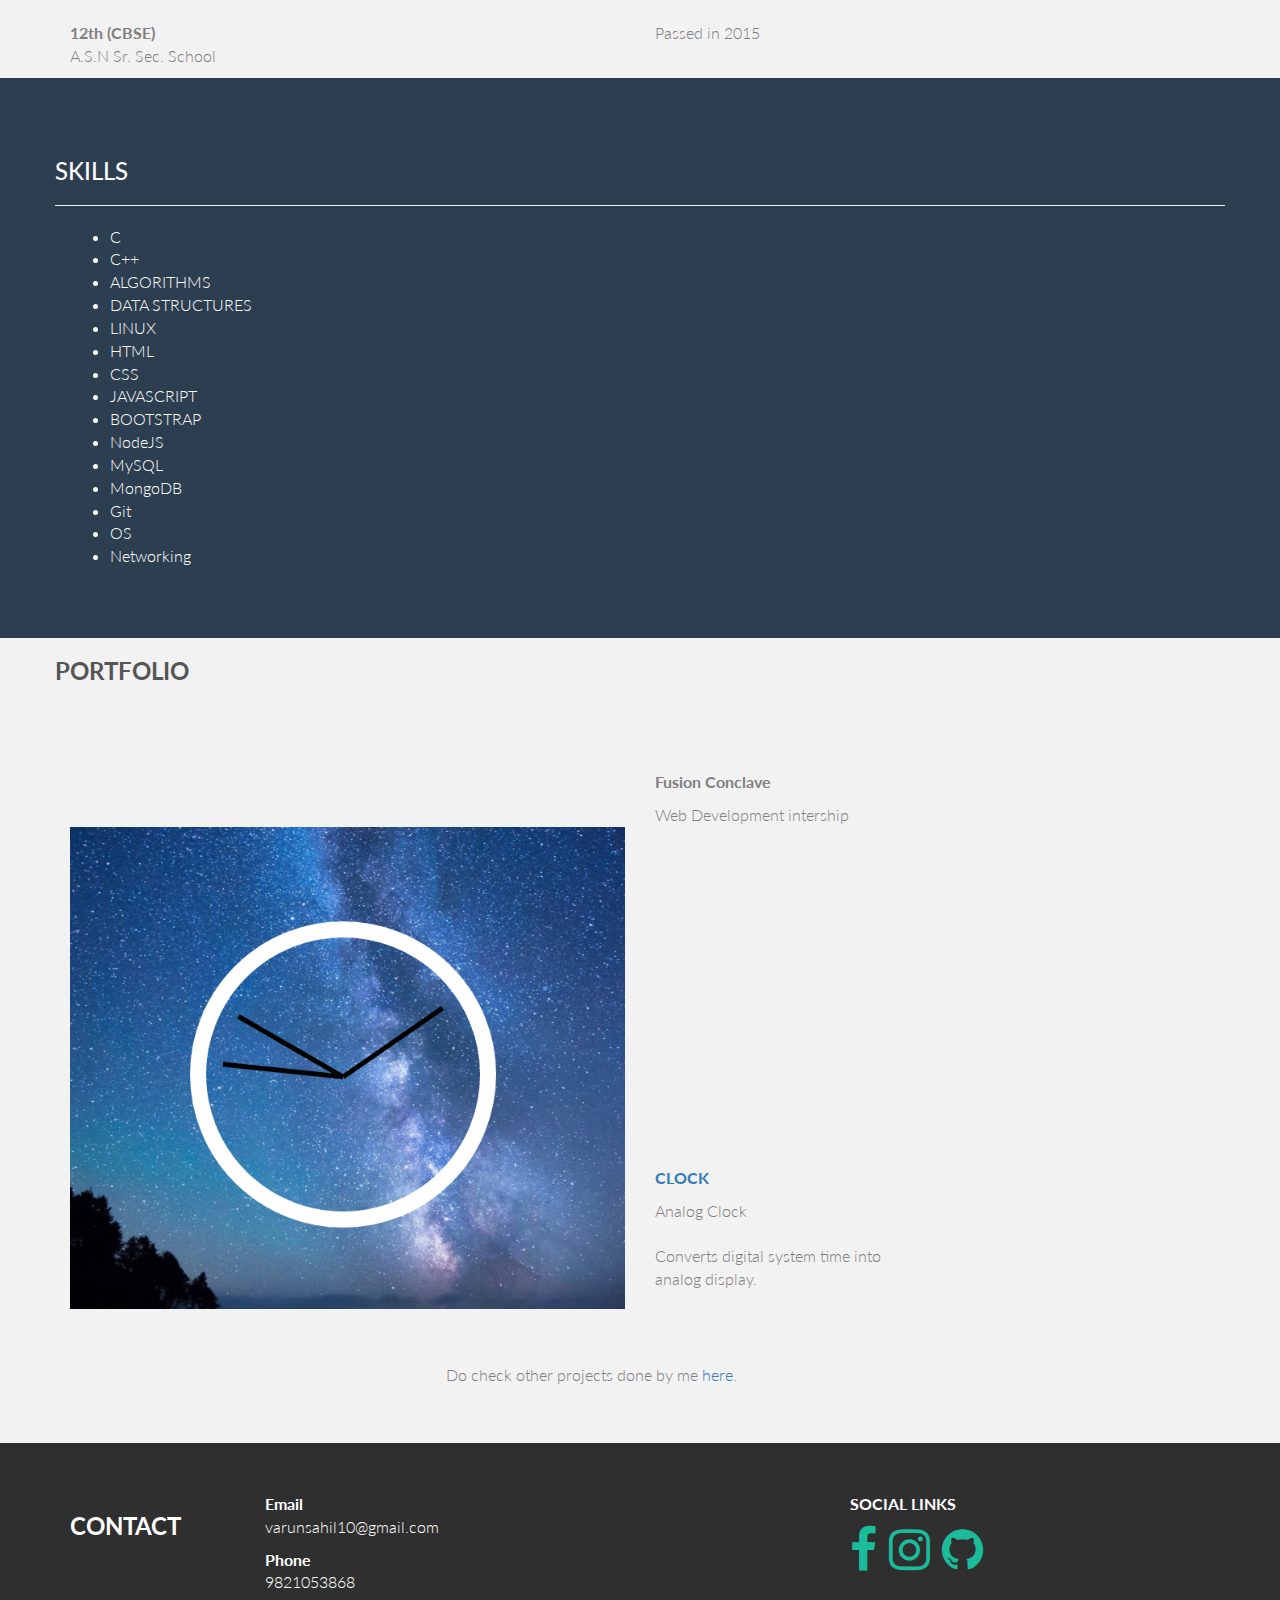
==== commit daf9bd18: "Update index.html" ====
--- a/index.html
+++ b/index.html
@@ -1,7 +1,6 @@
 <!DOCTYPE html>
-<html lang="en">
 <head>
-	<meta charset="UTF-8">
+	<meta name="viewport" width="device-width, initial-scale=1">
 	<title>Portfolio</title>
 	<link href='http://fonts.googleapis.com/css?family=Open+Sans' rel='stylesheet' type='text/css'>
 	<link rel="stylesheet" href="https://maxcdn.bootstrapcdn.com/bootstrap/3.3.7/css/bootstrap.min.css">
@@ -10,7 +9,7 @@
 	<link rel="stylesheet" href="main.css" type="text/css">
 </head>
 <body>
-	<div class="navbar navbar-inverse navbar-fixed-top">
+	<div class="navbar navbar-inverse navbar-fixed-top" id="nb">
         <div class="container">
             <div class="navbar-header">
                 <button type="button" class="navbar-toggle" data-toggle="collapse" data-target=".navbar-collapse">
@@ -18,7 +17,7 @@
                     <span class="icon-bar"></span>
                     <span class="icon-bar"></span>
                 </button>
-                <a class="navbar-brand" href="#">VARUN SAHIL</a>
+                <a class="navbar-brand" href="#"><b>VARUN &nbsp; SAHIL</b></a>
                 
             </div>
             <div class="navbar-collapse collapse">
@@ -39,11 +38,11 @@
         <div class="container-fluid">
             <div class="row centered">
                 <div id="header">
-                    <h1><strong> VARUN SAHIL </strong>          
+                    <h1 class="shadows"><strong> VARUN &nbsp; SAHIL </strong>          
                      
                     </h1>
-                     <br /> <br /> <br />
-                    <h2> Coder | Web Developer</h2>
+                     <br /> <br /> <br /><br><br><br><br><br><br><br>
+                    <h2 class="shadows"> Programmer | Web Developer</h2>
                      <br><br><br>
                   <a href="#intro">  <i class="fa fa-chevron-circle-down fa-5x" aria-hidden="true" style="color: white;"></i> </a>
                 </div>
@@ -59,14 +58,17 @@
 		<div class="container">
 			<div class="row">
 				
-				<div class="col-lg-2 col-lg-offset-0">
+				<div class="">
 					<h3>ABOUT</h3>
-				</div>
-				<div class="col-lg-6">
-					<p><font size="+2">I am pursuing engineering from Netaji Subhash Institute of technology in IT department and currently studying in 2nd year. I passed my 12th in 2015 from CBSE. I have no such experience of working in an internship so far. I have worked in college fests in the department of event management and marketing. I am interested in Web development. I possess good coding skills, am a team player, disciplined and willing to expand my horizon of knowledge.</font></p>
-				</div>
-				<div class="col-lg-4">
-					<img src="profile.jpg" class="img-circle img-responsive" style="width: 175%; height: 175%">
+				</div><hr>
+				<div class="col-lg-6 s">
+					<p>I am pursuing engineering from Netaji Subhash Institute of technology in IT department and currently studying in 4th year. I passed my 12th in 2015 from CBSE. Some of my hobbies include gaming, and playing guitar. I am a team player, disciplined and always ready to expand my horizon of knowledge.</p>
+				</div>
+				<div class="col-lg-2">
+					
+				</div>
+				<div class="col-lg-3" id="pic">
+					<img src="profile.jpg" class="img-circle" style="width: 125%; height: 125%">
 				</div>
 				
 			</div>
@@ -76,38 +78,30 @@
 	<!-- Education -->
 
 	<div id="education">
-		<div class="container desc">
-			<div class="row">
-
-				
-				<div class="col-lg-2 col-lg-offset-0">
+		<div class="container ">
+			<div class="row">
+
+				
+				<div class="">
 				<br>
 				<h3><strong>EDUCATION</strong></h3>
-				</div>
+				</div><hr id="line" class="line">
 				<div class="col-lg-6">
-					
-					<br><br>
-					<p>B.E (IT)<br/>
+					<p><b>B.E (IT)</b><br/>
 						Netaji Institute of Technology <br/>
 						<i>4 Years Course</i>
 					</p>
 					<br><br>
-				</div>
-				<br><br>
+					<p><b>12th (CBSE)</b><br/>
+						A.S.N Sr. Sec. School<br/>
+					</p>
+				</div>
 				<div class="col-lg-3">
-					<p><sm>2nd Year</sm><br/>
+					<p><sm>4th Year</sm><br/>
 					<imp><sm>IN PROGRESS</sm></imp>
-					</p>
+					</p><br><br><br>
+					<p><sm>Passed in 2015</sm></p>
 					
-				</div>
-				
-				<div class="col-lg-6 col-lg-offset-2">
-					<p>12th (CBSE)<br/>
-						A.S.N Sr. Sec. School<br/>
-					</p>
-				</div>
-				<div class="col-lg-3">
-					<p><sm>passed in 2015</sm></p>
 				</div>
 
 			</div>
@@ -120,55 +114,64 @@
 		<div class="container">
 			<div class="row">
 				
-				<div class="col-lg-2 col-lg-offset-0">
-					<h3>SKILLS</h3>
+				<div class="">
+					<h3>SKILLS</h3><hr>
+				</div>
+				<div class="col-sm-6">
+
+					<ul list-style-type="disc">
+						<li>C</li>
+						<li>C++</li>
+						<li>ALGORITHMS</li>
+						<li>DATA STRUCTURES</li>
+						<li>LINUX</li>
+						<li>HTML</li>
+						<li>CSS</li>
+						<li>JAVASCRIPT</li>
+						<li>BOOTSTRAP</li>
+						<li>NodeJS</li>
+						<li>MySQL</li>
+						<li>MongoDB</li>
+						<li>Git</li>
+						<li>OS</li>
+						<li>Networking</li>
+					</p>
+					</ol>
+				</div>
+				
+				
+			</div>
+		</div>
+	</div>
+
+	<!-- work-->
+
+	<div id="work">
+		<div class="container">
+		<div class="row">
+				<div class="">
+					<h3><b>PORTFOLIO</b></h3>
+					<hr class="line">
 				</div>
 				<div class="col-lg-6">
-					<font size="+2">
-					<p>C<br/>
-					   C++<br>
-					   HTML<br>
-					   CSS<br>
-					   JAVASCRIPT<br>
-					   JQUERY<br>
-					   BOOTSTRAP<br>
-					</p>
-					
-				</div>
-				
+					<br><br>
+					<a href="https://fusionconclave.herokuapp.com/" target="_blank"><p><img class="img-responsive" src="Screenshot (52).png" alt=""></p></a>
+
+					<br><br>
+					<a href="https://github.com/varunsahil10/Clock" target="_blank"><p><img class="img-responsive" src="clock.png" alt=""></p></a>
+				</div>
 				<div class="col-lg-3">
-					<p>Advanced<br/>
-					   Advanced<br>
-					   Intermediate<br>
-					   Intermediate<br>
-					   Beginner<br>
-					   Beginner<br>
-					   Beginner<br>
-					</p>
-					</font>
-				</div>
-				
-			</div>
-		</div>
-	</div>
-
-	<!-- work-->
-
-	<div id="work">
-		<div class="container desc">
-		<div class="row">
-				<div class="col-lg-2 col-lg-offset-0">
-					<h3>PORTFOLIO</h3>
-				</div>
-				<div class="col-lg-6">
-					<br><br>
-					<p><img class="img-responsive" src="clock.png" alt=""></p>
-				</div>
-				<div class="col-lg-3">
-					<br><br>
-					<p><strong>CLOCK</strong></p>
-					<p>And rest are uploaded on github. Do check <a href="https://github.com/varunsahil10">here</a>.</p>
-
+					<br><br>
+					<a href="https://fusionconclave.herokuapp.com/" target="_blank"><p><strong>Fusion Conclave</strong></p></a>
+					<p>Web Development intership<p>
+					<br><br><br><br><br><br><br><br><br><br><br><br><br><br>
+					<a href="https://github.com/varunsahil10/Clock" target="_blank" id="cl"><p id="text2"><strong>CLOCK</strong></p></a>
+					<p>Analog Clock<br><br>Converts digital system time into analog display.</p>
+
+				</div>
+				<div class="centered col-lg-11">
+					<br><br>
+					<p>Do check other projects done by me <a href="https://github.com/varunsahil10">here</a>.</p>
 				</div>
 		
 		</div>
@@ -207,11 +210,6 @@
 		</div>
 	</div>
 	
-	<div id="c">
-		<div class="container">
-			<p>Created by <a href="#">VARUN SAHIL</a></p>
-		
-		</div>
-	</div>
+	
 </body>
 </html>
